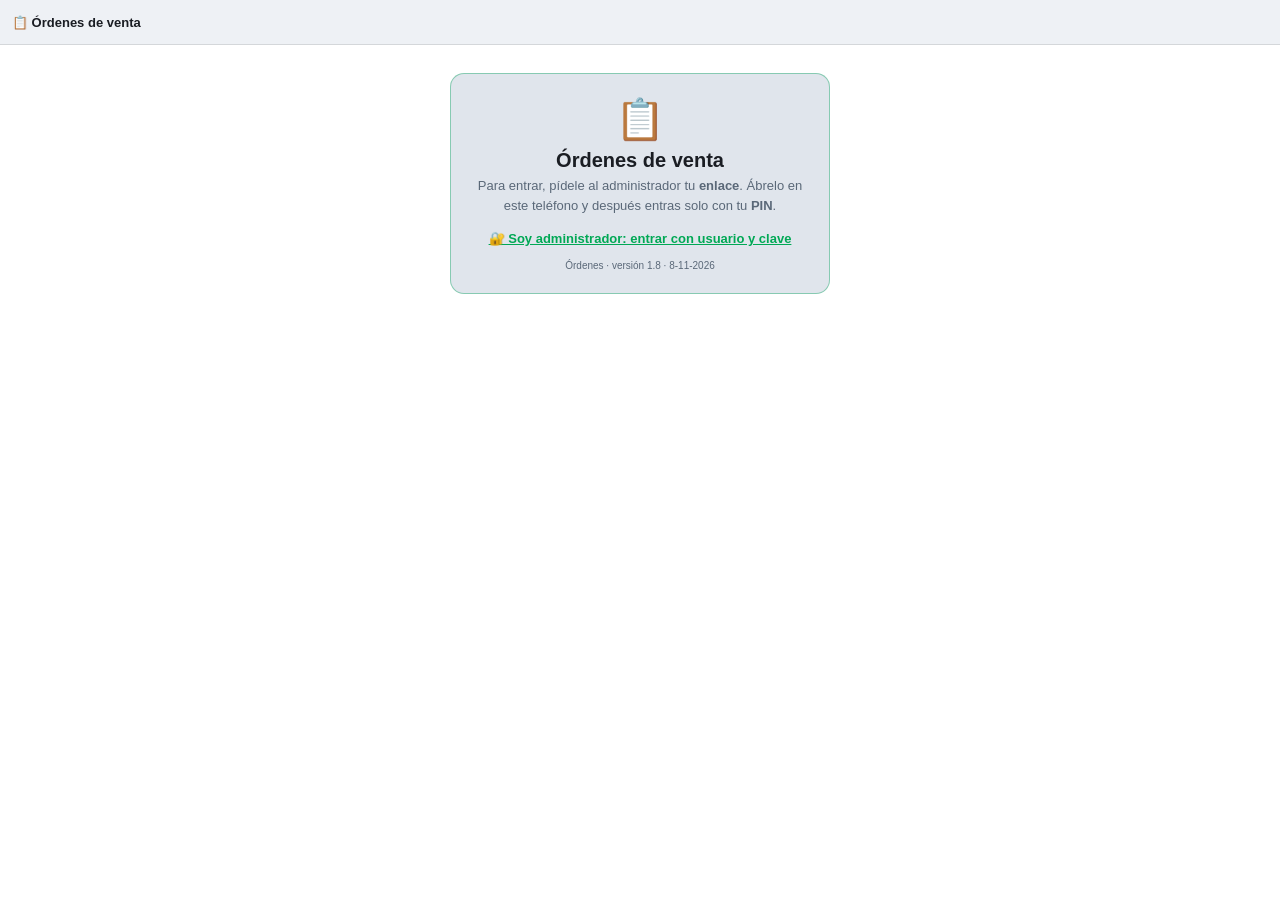
==== ordenes/index.html @ 89cdad57 "Add files via upload" ====
<!DOCTYPE html>
<html lang="es">
<head>
<meta charset="UTF-8">
<meta name="viewport" content="width=device-width, initial-scale=1, viewport-fit=cover">
<meta name="theme-color" content="#eef1f5">
<meta name="cm-ver" content="1.8">
<title>Órdenes · ControlMaster</title>
<link rel="icon" type="image/svg+xml" href="favicon.svg">
<link rel="icon" type="image/png" sizes="32x32" href="favicon-32.png">
<link rel="apple-touch-icon" href="icono-180.png">
<link rel="stylesheet" href="ordenes.css?v=1.8">
</head>
<body class="light">

<div class="topbar">
  <span class="topbar-title" id="tbTit">📋 Órdenes de venta</span>
  <div class="sep"></div>
  <button type="button" class="btn-tema btn-estado oculto" id="pill" onclick="irA('mis')" title="Estado"><span class="dot"></span><span id="pillTxt">…</span></button>
  <button type="button" class="btn-tema oculto" id="btnMenu" onclick="abrirMenu()" title="Menú">☰</button>
</div>
<div class="menu-vta-fondo" id="menuFondo" onclick="cerrarMenu()"></div>
<div class="menu-vta" id="menu">
  <div class="menu-vta-info" id="menuInfo"></div>
  <button type="button" class="menu-vta-item" onclick="cerrarMenu();actualizarDatos(true)"><span class="mv-ico">🔄</span><span><span class="mv-tit">Actualizar datos</span><span class="mv-sub">Productos, precios, existencias y clientes (con internet)</span></span></button>
  <button type="button" class="menu-vta-item" onclick="cerrarMenu();cambiarTema()"><span class="mv-ico">🌙</span><span><span class="mv-tit">Cambiar tema</span><span class="mv-sub">Claro u oscuro</span></span></button>
  <button type="button" class="menu-vta-item" onclick="cerrarMenu();salir()"><span class="mv-ico">🚪</span><span><span class="mv-tit">Salir</span><span class="mv-sub">La próxima vez entras con tu PIN</span></span></button>
</div>

<!-- ENTRAR -->
<div class="entrar oculto" id="vEntrar">
  <div class="entrar-box">
    <div style="font-size:40px;">📋</div>
    <h2>Órdenes de venta</h2>
    <div class="en-aviso oculto" id="enAviso"></div>
    <p id="enTxt">Para entrar, pídele al administrador tu <b>enlace</b>. Ábrelo en este teléfono y después entras solo con tu <b>PIN</b>.</p>
    <div class="oculto" id="enForm">
      <div class="fg"><label for="enUsu">Usuario</label><input class="inp" id="enUsu" autocomplete="username" autocapitalize="off" placeholder="Tu usuario"></div>
      <div class="fg"><label for="enCla">Clave</label><input class="inp" id="enCla" type="password" autocomplete="current-password" placeholder="Tu clave" onkeydown="if(event.key==='Enter')entrarUsuario()"></div>
      <button type="button" class="btn green block" id="btnEntrar" onclick="entrarUsuario()">Entrar</button>
    </div>
    <div class="entrar-links">
      <button type="button" class="lnk" id="enAdm" onclick="verFormAdmin()">🔐 Soy administrador: entrar con usuario y clave</button>
      <button type="button" class="lnk oculto" id="enOffline" onclick="seguirSinInternet()">📝 Seguir sin internet</button>
    </div>
    <div class="ver-txt" id="verTxt"></div>
  </div>
</div>
<div class="entrar oculto" id="vPin">
  <div class="entrar-box">
    <div style="font-size:40px;">👋</div>
    <h2 id="piHola">Hola</h2>
    <p>Escribe tu PIN para entrar.</p>
    <div class="pin-dots" id="piDots"><span></span><span></span><span></span><span></span></div>
    <div class="m-err" id="piErr"></div>
    <div class="teclado" id="piTec"></div>
    <div class="entrar-links">
      <button type="button" class="lnk oculto" id="piOffline" onclick="seguirSinInternet()">📝 Seguir sin internet (las órdenes se envían cuando vuelva)</button>
      <button type="button" class="lnk" onclick="olvidePin()">Olvidé mi PIN</button>
    </div>
  </div>
</div>

<!-- LA APP -->
<div class="ov-tabs oculto" id="tabs">
  <button type="button" class="ov-tab on" id="tabNueva" onclick="irA('nueva')">🧾 <span id="tabNuevaTxt">Nueva orden</span></button>
  <button type="button" class="ov-tab" id="tabMis" onclick="irA('mis')">📋 Mis órdenes<span class="ov-cnt" id="cntPend"></span></button>
</div>
<div id="bandas"></div>
<div class="ov-main oculto" id="main">
  <div class="ov-wrap">
    <div class="vista on" id="vNueva">
      <!-- En la computadora: productos a la izquierda y la orden a la derecha (como Ventas). En el teléfono, una sola columna. -->
      <div class="ov-col-izq">
        <div class="blq" id="blqProd">
          <div class="blq-tit">🛒 Productos</div>
          <div class="seg-ps oculto" id="segPS"><button type="button" data-v="productos" onclick="vistaPS('productos')">📦 Productos</button><button type="button" data-v="servicios" onclick="vistaPS('servicios')">🛠️ Servicios</button></div>
          <input class="inp" id="busca" type="search" placeholder="🔍 Buscar producto, marca o código" autocomplete="off" oninput="buscar()">
          <div class="cats" id="cats"></div>
          <div class="res-lista" id="res"></div>
        </div>
      </div>
      <div class="ov-col-der">
        <div class="edit-banda oculto" id="editBanda"><span class="flex1" id="editTxt"></span><button type="button" class="btn-m gray" onclick="cancelarEdicion()">Cancelar</button></div>
        <div class="blq" id="blqCli">
          <div class="blq-tit">👤 Cliente</div>
          <div id="cliBox"></div>
        </div>
        <div class="blq oculto" id="vendBlq">
          <div class="blq-tit">🧑‍💼 Vendedor</div>
          <select class="inp" id="selVend" onchange="O.vendedorId=Number(this.value)||0;guardarBorrador()"></select>
        </div>
        <div class="blq oculto" id="monBlq">
          <div class="blq-tit">💱 ¿Cómo va la orden?</div>
          <div class="mon-ops"><button type="button" class="mon-op" data-m="bcv" onclick="cambiarMoneda('bcv')">🧾 En Bs (BCV)</button><button type="button" class="mon-op" data-m="divisas" onclick="cambiarMoneda('divisas')">💵 En dólares</button></div>
        </div>
        <div class="blq" id="blqLin">
          <div class="blq-tit"><span class="flex1">🧾 En la orden</span><button type="button" class="btn-m gray oculto" id="btnVaciar" onclick="vaciarConfirmar()">🗑️ Vaciar</button></div>
          <div id="lineas"></div>
        </div>
        <div class="blq" id="blqDl">
          <div class="blq-tit">🛵 Delivery o envío</div>
          <div class="dl-fila">
            <select id="selDl" onchange="O.dlv.tipo=this.value;pintarTotal();guardarBorrador()"><option value="delivery">🛵 Delivery</option><option value="envio">📦 Envío</option></select>
            <input class="inp" id="valDl" type="number" inputmode="decimal" min="0" step="0.01" placeholder="$ BCV (si no lleva, déjalo vacío)" oninput="O.dlv.monto=Math.max(0,Number(this.value)||0);pintarTotal();guardarBorrador()">
          </div>
        </div>
        <div class="blq" id="blqNotas">
          <div class="blq-tit">📝 Notas para la caja</div>
          <textarea class="inp" id="notas" rows="2" maxlength="300" placeholder="Ej: lo busca a las 3, entregar en la tarde…" oninput="O.notas=this.value;guardarBorrador()"></textarea>
        </div>
        <div class="barra-total oculto" id="barra">
          <div class="bt-tot"><b id="btTot">$0,00</b><span id="btSub">Orden vacía</span></div>
          <button type="button" class="btn green" id="btnEnviar" onclick="enviarOrden()">✅ Enviar orden</button>
        </div>
      </div>
    </div>
    <div class="vista" id="vMis">
      <div style="display:flex;align-items:center;gap:8px;margin-bottom:10px;"><b style="flex:1;font-size:15px;">📋 Mis órdenes</b><button type="button" class="btn-m gray" id="btnRef" onclick="refrescarLista(this)">🔃 Actualizar</button></div>
      <div id="listaMis"></div>
    </div>
  </div>
</div>
<div class="cargando oculto" id="cargando"><div class="cg-box"><div class="cg-sp"></div><div class="cg-txt" id="cgTxt">Cargando…</div><div class="cg-sub" id="cgSub"></div></div></div>
<div id="toast"></div>

<script src="ov.js?v=1.8"></script>
</body>
</html>
---- ordenes/ordenes.css ----
/* ══════════════════════════════════════════════════════════════
   ÓRDENES · ControlMaster — la página de los vendedores (Etapa 3)
   Mismos colores y piezas que la caja; pensada primero para el teléfono.
   ══════════════════════════════════════════════════════════════ */
:root{
  --bg:#07090d;--bg2:#0d1117;--bg3:#131920;--bg4:#1a222c;
  --green:#00e87a;--green-dim:rgba(0,232,122,0.10);
  --border:rgba(255,255,255,0.07);--border-g:rgba(0,232,122,0.18);
  --text:#f0f4f8;--text-dim:#7a8a9a;
  --btn-txt:#07090d;
  --red:#ff6b6b;--red-dim:rgba(255,107,107,0.14);
  --amber:#e3b341;--amber-dim:rgba(227,179,65,0.14);
  --blue:#85c1e9;--blue-dim:rgba(52,152,219,0.14);
  --purple:#c39bd3;
  --sk-low:#ff6b6b;--sk-low-bg:rgba(255,107,107,0.18);
  --sk-mid:#e3b341;--sk-mid-bg:rgba(227,179,65,0.18);
}
body.light{
  --bg:#eef1f5;--bg2:#ffffff;--bg3:#e0e5ec;--bg4:#d5dce5;
  --green:#00a855;--green-dim:rgba(0,168,85,0.12);
  --border:rgba(0,0,0,0.11);--border-g:rgba(0,160,90,0.40);
  --text:#1a1d23;--text-dim:#5a6878;
  --btn-txt:#ffffff;
  --red:#b42323;--red-dim:rgba(200,50,50,0.12);
  --amber:#8a5d00;--amber-dim:rgba(180,120,0,0.14);
  --blue:#1a4a70;--blue-dim:rgba(26,82,118,0.12);
  --purple:#6a1a7a;
  --sk-low:#8b1a1a;--sk-low-bg:rgba(200,50,50,0.15);
  --sk-mid:#7a5500;--sk-mid-bg:rgba(180,120,0,0.15);
}
body.light .badge-vend{background:rgba(142,68,173,0.15);color:#6a1a7a;border-color:rgba(142,68,173,0.4);}
body.light .badge-tasa{background:rgba(26,82,118,0.12);color:#1a4a70;border-color:rgba(26,82,118,0.3);}
body.light .btn-m.green{background:#00a855;color:#fff;}
body.light .btn-m.naranja{background:#d35400;color:#fff;}
body.light .btn-m.gray{background:#ddd;color:#333;border-color:#bbb;}
*,*::before,*::after{box-sizing:border-box;margin:0;padding:0;}
html,body{height:100%;}
body{font-family:'Segoe UI',Arial,sans-serif;background:var(--bg2);color:var(--text);height:100vh;height:100dvh;display:flex;flex-direction:column;overflow:hidden;transition:background 0.2s,color 0.2s;-webkit-tap-highlight-color:transparent;}
input,select,button,textarea{font-family:inherit;color:var(--text);}
body.light .btn-m.green{background:#00a855;color:#fff;}
body.light .btn-m.naranja{background:#d35400;color:#fff;}
body.light .btn-m.gray{background:#ddd;color:#333;border-color:#bbb;}
.topbar{height:44px;background:var(--bg);border-bottom:1px solid var(--border);display:flex;align-items:center;gap:8px;padding:0 12px;flex-shrink:0;padding-top:env(safe-area-inset-top,0px);box-sizing:content-box;}
.topbar-title{font-size:13px;font-weight:800;color:var(--text);white-space:nowrap;overflow:hidden;text-overflow:ellipsis;min-width:0;}
.sep{flex:1;}
.btn-tema{height:32px;min-width:32px;border-radius:8px;border:1px solid var(--border);background:var(--bg3);cursor:pointer;font-size:16px;display:flex;align-items:center;justify-content:center;transition:all 0.2s;color:var(--text);flex-shrink:0;}
.btn-tema:hover{border-color:var(--border-g);}
.btn-estado{width:auto;padding:0 10px;gap:6px;font-size:12px;font-weight:700;white-space:nowrap;}
.btn-estado .dot{width:9px;height:9px;border-radius:50%;background:var(--text-dim);flex-shrink:0;}
.btn-estado.on .dot{background:var(--green);box-shadow:0 0 6px var(--green);}
.btn-estado.off .dot{background:var(--red);}
.btn-estado.pend{border-color:rgba(227,179,65,.55);color:var(--amber);}
.menu-vta,.menu-vta-fondo{display:none;}
.menu-vta-fondo.visible{display:block;position:fixed;inset:0;z-index:299;background:transparent;}
.menu-vta.visible{display:block;position:fixed;top:48px;right:8px;z-index:300;width:310px;max-width:calc(100vw - 12px);background:var(--bg2);border:1px solid var(--border-g);border-radius:10px;box-shadow:0 10px 28px rgba(0,0,0,0.35);padding:6px;}
.menu-vta-info{padding:8px 10px 10px;border-bottom:1px solid var(--border);margin-bottom:4px;font-size:12px;color:var(--text-dim);line-height:1.45;}
.menu-vta-info b{color:var(--text);font-size:13px;}
.menu-vta-item{display:flex;align-items:flex-start;gap:11px;width:100%;padding:9px 10px;background:none;border:none;border-radius:7px;color:var(--text);cursor:pointer;text-align:left;}
.menu-vta-item:hover,.menu-vta-item.on{background:var(--green-dim);}
.menu-vta-item .mv-ico{font-size:18px;line-height:1.25;flex-shrink:0;}
.menu-vta-item .mv-tit{display:block;font-size:13px;font-weight:800;}
.menu-vta-item .mv-sub{display:block;font-size:11px;font-weight:500;color:var(--text-dim);margin-top:2px;line-height:1.35;}
.btn-cli-x{padding:3px 8px;background:#e74c3c;border:none;color:white;border-radius:5px;cursor:pointer;font-size:11px;font-weight:700;}
.mfondo{position:fixed;inset:0;background:rgba(0,0,0,0.72);z-index:9999;display:flex;align-items:center;justify-content:center;padding:12px;}
.modal{background:var(--bg2);border:1px solid var(--border-g);border-radius:12px;display:flex;flex-direction:column;width:460px;max-width:96vw;max-height:88vh;box-shadow:0 10px 40px rgba(0,0,0,.35);}
.mh{display:flex;align-items:center;gap:10px;padding:13px 16px;border-bottom:1px solid var(--border);}
.mh h3{flex:1;font-size:15px;font-weight:800;color:var(--text);}
.mb{flex:1;overflow-y:auto;padding:14px 16px;}
.mf{padding:10px 16px;border-top:1px solid var(--border);display:flex;gap:8px;justify-content:flex-end;align-items:center;flex-wrap:wrap;}
.mf .mf-nota{flex:1;font-size:11px;color:var(--text-dim);}
.m-ico{font-size:40px;text-align:center;margin:2px 0 10px;}
.m-txt{font-size:14px;line-height:1.55;color:var(--text);}
.m-err{color:#e74c3c;font-size:12px;margin-top:6px;min-height:16px;}
.btn-m{padding:7px 15px;font-size:13px;font-weight:700;border:none;border-radius:6px;cursor:pointer;transition:filter 0.15s;}
.btn-m.green{background:var(--green);color:#07090d;}.btn-m.green:hover{filter:brightness(1.08);}
.btn-m.gray{background:var(--bg3);border:1px solid var(--border);color:var(--text);}.btn-m.gray:hover{border-color:var(--border-g);}
.btn-m.naranja{background:#e67e22;color:white;}.btn-m.naranja:hover{filter:brightness(1.1);}
.btn-m.rojo{background:#e74c3c;color:white;}.btn-m.rojo:hover{filter:brightness(1.1);}
.btn-m:disabled{opacity:0.5;cursor:not-allowed;filter:none!important;}
.fg{display:flex;flex-direction:column;gap:3px;}
.fg label{font-size:11px;font-weight:700;color:var(--text-dim);text-transform:uppercase;letter-spacing:0.5px;}
.fg input,.fg select,.fg textarea{padding:8px 10px;background:var(--bg3);border:1px solid var(--border);border-radius:6px;color:var(--text);font-size:13px;width:100%;}
.fg input:focus,.fg select:focus,.fg textarea:focus{outline:none;border-color:var(--border-g);}
#toast{position:fixed;bottom:20px;left:50%;transform:translateX(-50%) translateY(14px);background:var(--green);color:#07090d;padding:10px 22px;border-radius:8px;font-size:13px;font-weight:800;opacity:0;pointer-events:none;z-index:99999;transition:opacity 0.3s,transform 0.3s;max-width:92vw;text-align:center;}
body.light #toast{color:#fff;}
#toast.on{opacity:1;transform:translateX(-50%) translateY(0);}
.sp{display:inline-block;width:12px;height:12px;border:2px solid currentColor;border-top-color:transparent;border-radius:50%;animation:spin 0.7s linear infinite;vertical-align:middle;margin-right:6px;opacity:0.85;}
button::after{content:"";position:absolute;inset:0;border-radius:inherit;background:currentColor;opacity:0;pointer-events:none;transition:opacity .12s ease;}
button{position:relative;}
button:active::after{opacity:0.12;}
input[type=number]::-webkit-inner-spin-button,input[type=number]::-webkit-outer-spin-button{-webkit-appearance:none;margin:0;}
input[type=number]{-moz-appearance:textfield;}
.inp{width:100%;background:var(--bg2);border:1px solid var(--border);border-radius:8px;padding:10px 12px;outline:none;font-size:15px;}
.inp:focus{border-color:var(--border-g);}
select.inp{padding:8px 10px;}
.btn{border:1px solid var(--border);background:var(--bg2);border-radius:8px;padding:10px 14px;font-weight:700;font-size:14px;display:inline-flex;align-items:center;justify-content:center;gap:6px;}
.btn:disabled{opacity:.55;cursor:default;}
.btn.green{background:var(--green);color:var(--btn-txt);border-color:var(--green);}
.btn.naranja{background:#d35400;color:#fff;border-color:#d35400;}
.btn.red{background:#c0392b;color:#fff;border-color:#c0392b;}
.btn.sm{padding:6px 10px;font-size:12px;}
.btn.block{width:100%;}
.btn.on{border-color:var(--border-g);color:var(--green);background:var(--green-dim);}
@keyframes spin{to{transform:rotate(360deg);}}
.oculto{display:none!important;}
.cargando{position:fixed;inset:0;z-index:9000;background:rgba(0,0,0,0.55);display:flex;align-items:center;justify-content:center;padding:16px;}
.cg-box{background:var(--bg2);border:1px solid var(--border-g);border-radius:14px;padding:24px 22px;max-width:320px;width:100%;text-align:center;box-shadow:0 10px 28px rgba(0,0,0,0.35);}
.cg-sp{width:44px;height:44px;margin:0 auto 14px;border:4px solid var(--border-g);border-top-color:var(--green);border-radius:50%;animation:spin 0.8s linear infinite;}
.cg-txt{font-size:16px;font-weight:800;}
.cg-sub{font-size:12px;color:var(--text-dim);margin-top:6px;line-height:1.4;}
.cg-sub:empty{display:none;}
/* ── Lo propio de la página de órdenes ── */
.ov-main{flex:1;min-height:0;overflow-y:auto;-webkit-overflow-scrolling:touch;}
.ov-wrap{max-width:720px;margin:0 auto;padding:12px 12px 110px;}
.vista{display:none;} .vista.on{display:block;}
.ov-tabs{display:flex;background:var(--bg);border-bottom:1px solid var(--border);flex-shrink:0;}
.ov-tab{flex:1;padding:12px 0;background:none;border:none;border-bottom:3px solid transparent;font-size:14px;font-weight:800;color:var(--text-dim);}
.ov-tab.on{color:var(--green);border-bottom-color:var(--green);}
.ov-cnt{display:inline-block;min-width:20px;padding:1px 6px;margin-left:4px;border-radius:10px;background:var(--amber);color:#07090d;font-size:11px;font-weight:900;}
.ov-cnt:empty{display:none;}
.blq{background:var(--bg3);border:1px solid var(--border);border-radius:10px;padding:12px;margin-bottom:10px;}
.blq-tit{font-size:11px;font-weight:800;color:var(--text-dim);text-transform:uppercase;letter-spacing:.5px;margin-bottom:8px;display:flex;align-items:center;gap:8px;}
.blq-tit .flex1{flex:1;}
.cli-card{display:flex;align-items:center;gap:10px;}
.cli-card .c-nom{font-size:15px;font-weight:800;}
.cli-card .c-sub{font-size:12px;color:var(--text-dim);}
.btn-grande{width:100%;padding:14px;border-radius:10px;border:2px dashed var(--border-g);background:var(--green-dim);color:var(--green);font-size:15px;font-weight:800;}
.mon-ops{display:flex;gap:8px;}
.mon-op{flex:1;padding:11px 6px;border-radius:9px;border:2px solid var(--border);background:var(--bg2);font-size:14px;font-weight:800;}
.mon-op.on{border-color:var(--green);background:var(--green-dim);color:var(--green);}
.cats{display:flex;gap:6px;overflow-x:auto;padding:8px 0 2px;scrollbar-width:none;}
.cats::-webkit-scrollbar{display:none;}
.cat{flex-shrink:0;padding:7px 13px;border-radius:16px;border:1px solid var(--border);background:var(--bg2);font-size:12px;font-weight:700;white-space:nowrap;}
.cat.on{background:var(--green);border-color:var(--green);color:var(--btn-txt);}
.res-lista{margin-top:8px;}
.res-item{display:flex;align-items:center;gap:10px;padding:10px;border-radius:9px;background:var(--bg2);border:1px solid var(--border);margin-bottom:6px;}
.res-item .r-info{flex:1;min-width:0;}
.res-item .r-nom{font-size:14px;font-weight:800;}
.res-item .r-sub{font-size:11px;color:var(--text-dim);margin-top:1px;}
.res-item .r-pre{font-size:15px;font-weight:900;color:var(--green);white-space:nowrap;text-align:right;}
.res-item .r-pre small{display:block;font-size:11px;font-weight:700;color:var(--text-dim);}
.btn-mas{width:44px;height:44px;border-radius:50%;border:none;background:var(--green);color:var(--btn-txt);font-size:24px;font-weight:900;flex-shrink:0;position:relative;}
.btn-mas .q{position:absolute;top:-5px;right:-5px;min-width:20px;height:20px;padding:0 5px;border-radius:10px;background:#2980b9;color:#fff;font-size:11px;line-height:20px;}
.quedan{display:inline-block;font-size:10px;font-weight:800;padding:1px 7px;border-radius:9px;background:var(--green-dim);color:var(--green);margin-top:3px;}
.quedan.poco{background:var(--sk-mid-bg);color:var(--sk-mid);} .quedan.no{background:var(--sk-low-bg);color:var(--sk-low);}
.lin{background:var(--bg2);border:1px solid var(--border);border-radius:10px;padding:10px 12px;margin-bottom:8px;}
.lin.falta{border-color:rgba(231,76,60,.55);background:var(--red-dim);}
.lin-cab{display:flex;align-items:flex-start;gap:8px;}
.lin-cab .l-nom{flex:1;font-size:14px;font-weight:800;}
.lin-fila{display:flex;align-items:center;gap:10px;margin-top:8px;flex-wrap:wrap;}
.paso{display:flex;align-items:center;}
.paso button{width:40px;height:38px;border:1px solid var(--border);background:var(--bg3);font-size:20px;font-weight:900;}
.paso button:first-child{border-radius:9px 0 0 9px;border-right:none;} .paso button:last-child{border-radius:0 9px 9px 0;border-left:none;}
.paso input{width:58px;height:38px;border:1px solid var(--border);background:var(--bg2);text-align:center;font-size:16px;font-weight:800;border-radius:0;}
.lin select{padding:7px 6px;border-radius:7px;border:1px solid var(--border);background:var(--bg3);font-size:13px;}
.lin .l-tot{margin-left:auto;font-size:17px;font-weight:900;color:var(--green);white-space:nowrap;}
.lin .l-pu{font-size:12px;color:var(--text-dim);}
.lin input.man{width:110px;padding:7px 8px;border-radius:7px;border:1px solid var(--border-g);background:var(--bg2);font-size:15px;font-weight:800;}
.lin .l-aviso{font-size:11px;font-weight:800;color:#e74c3c;margin-top:6px;}
.vacio{text-align:center;padding:22px 10px;color:var(--text-dim);font-size:13px;line-height:1.6;}
.dl-fila{display:flex;gap:8px;}
.dl-fila select{flex:0 0 auto;padding:9px 8px;border-radius:8px;border:1px solid var(--border);background:var(--bg2);font-size:14px;}
.barra-total{position:fixed;left:0;right:0;bottom:0;z-index:60;background:var(--bg);border-top:1px solid var(--border);padding:10px 12px calc(10px + env(safe-area-inset-bottom,0px));display:flex;align-items:center;gap:10px;}
.barra-total .bt-tot{flex:1;min-width:0;}
.barra-total .bt-tot b{display:block;font-size:22px;font-weight:900;color:var(--green);line-height:1.1;white-space:nowrap;}
.barra-total .bt-tot span{font-size:12px;font-weight:700;color:var(--text-dim);}
.barra-total .btn{padding:14px 18px;font-size:15px;border-radius:11px;}
.ord-card{border:1px solid var(--border);border-radius:10px;padding:10px 12px;margin-bottom:8px;background:var(--bg3);}
.ord-fila{display:flex;justify-content:space-between;align-items:center;gap:8px;}
.ord-est{font-size:11px;font-weight:800;color:#fff;padding:2px 9px;border-radius:20px;white-space:nowrap;}
.est-ABIERTA{background:#2f6fe4;} .est-TOMADA{background:#e07a12;} .est-FACTURADA{background:#0f9d58;} .est-ANULADA{background:#e04848;} .est-PEND{background:#8e44ad;} .est-ERROR{background:#c0392b;}
.ord-quien{margin-top:3px;font-weight:700;}
.ord-info{font-size:12px;color:var(--text-dim);}
.ord-msg{font-size:12px;margin-top:6px;padding:7px 9px;border-radius:7px;background:var(--red-dim);color:var(--red);font-weight:700;line-height:1.45;}
.ord-acc{display:flex;gap:6px;justify-content:flex-end;margin-top:8px;flex-wrap:wrap;}
.ord-acc .btn-m{padding:8px 12px;}
.edit-banda{display:flex;align-items:center;gap:8px;background:var(--amber-dim);border:1px solid rgba(227,179,65,.5);color:var(--amber);border-radius:9px;padding:9px 12px;margin-bottom:10px;font-size:13px;font-weight:800;}
.edit-banda .flex1{flex:1;}
.banda{margin:8px 12px 0;padding:9px 12px;border-radius:9px;font-size:13px;font-weight:700;line-height:1.45;}
.banda.amb{background:var(--amber-dim);color:var(--amber);border:1px solid rgba(227,179,65,.45);}
.banda button{margin-left:6px;}
/* Entrar */
.entrar{flex:1;overflow-y:auto;display:flex;align-items:flex-start;justify-content:center;padding:28px 16px;}
.entrar-box{width:100%;max-width:380px;background:var(--bg3);border:1px solid var(--border-g);border-radius:14px;padding:22px 18px;text-align:center;}
.entrar-box h2{font-size:20px;font-weight:900;margin:6px 0 4px;}
.entrar-box p{font-size:13px;color:var(--text-dim);line-height:1.5;margin-bottom:14px;}
.entrar-box .fg{text-align:left;margin-bottom:10px;}
.pin-dots{display:flex;justify-content:center;gap:14px;margin:12px 0 6px;}
.pin-dots span{width:16px;height:16px;border-radius:50%;border:2px solid var(--green);}
.pin-dots span.on{background:var(--green);}
.teclado{display:grid;grid-template-columns:repeat(3,1fr);gap:10px;margin-top:14px;}
.teclado button{height:58px;border-radius:12px;border:1px solid var(--border);background:var(--bg2);font-size:24px;font-weight:800;}
.teclado button.t-x{font-size:18px;}
.entrar-links{display:flex;flex-direction:column;gap:8px;margin-top:16px;}
.en-aviso{background:rgba(227,179,65,0.14);border:1px solid rgba(227,179,65,0.45);color:var(--text);border-radius:10px;padding:10px 12px;font-size:13px;line-height:1.45;text-align:left;margin:8px 0 12px;}
.lnk{background:none;border:none;color:var(--green);font-size:13px;font-weight:800;text-decoration:underline;}
.ver-txt{font-size:10px;color:var(--text-dim);margin-top:14px;}
.cli-lista .cl{display:flex;justify-content:space-between;gap:10px;padding:11px 8px;border-bottom:1px solid var(--border);cursor:pointer;}
.cli-lista .cl:hover{background:var(--green-dim);}
.cli-lista .cl b{font-size:14px;} .cli-lista .cl span{font-size:12px;color:var(--text-dim);}
@media (max-width:520px){ .barra-total .btn{padding:14px 14px;} .topbar-title{font-size:12px;} }
input,select,textarea,.inp{font-size:16px;}
#toast{bottom:96px;}
.r-img,.l-img{width:52px;height:52px;border-radius:9px;background:var(--bg3);border:1px solid var(--border);display:flex;align-items:center;justify-content:center;font-size:22px;flex-shrink:0;overflow:hidden;}
.r-img img,.l-img img{width:100%;height:100%;object-fit:cover;display:block;}
.l-img{width:38px;height:38px;font-size:17px;border-radius:7px;}
.lin-cab{align-items:center;}

/* ── 1.5 · Teléfono: una columna, en este orden ── */
#vNueva.on{display:flex;flex-direction:column;}
#vNueva .ov-col-izq,#vNueva .ov-col-der{display:contents;}
#editBanda{order:0;} #blqCli{order:1;} #vendBlq{order:2;} #monBlq{order:3;} #blqProd{order:4;} #blqLin{order:5;} #blqDl{order:6;} #blqNotas{order:7;} #barra{order:8;}
/* ── 1.5 · Computadora (como Ventas): productos a la izquierda, la orden a la derecha con su total abajo · 1.7: desde 821 px, igual que la caja (antes 1000: una laptop con la pantalla al 125 % o 150 % veía la de teléfono) ── */
@media (min-width:821px){
  .ov-main{overflow:hidden;display:flex;}
  .ov-wrap{flex:1;max-width:1440px;width:100%;height:100%;padding:12px 16px 12px;display:flex;flex-direction:column;min-height:0;}
  .vista.on{flex:1;min-height:0;overflow-y:auto;}
  #vNueva.on{display:grid;grid-template-columns:minmax(340px,42%) minmax(0,1fr);gap:14px;overflow:hidden;}
  #vNueva .ov-col-izq,#vNueva .ov-col-der{display:flex;flex-direction:column;min-height:0;}
  #vNueva .ov-col-der{overflow-y:auto;padding-right:2px;}
  #blqProd{flex:1;display:flex;flex-direction:column;min-height:0;margin-bottom:0;}
  #blqProd .res-lista{flex:1;min-height:0;overflow-y:auto;padding-right:4px;}
  #blqLin{flex:1 0 auto;}
  #barra{position:sticky;bottom:0;left:auto;right:auto;margin-top:auto;border:1px solid var(--border-g);border-radius:12px;padding:12px 14px;box-shadow:0 -6px 16px rgba(0,0,0,0.06);}
  #vMis.on #listaMis{display:grid;grid-template-columns:repeat(auto-fill,minmax(340px,1fr));gap:10px;align-items:start;}
  #vMis.on #listaMis > *{margin-bottom:0;}
}

/* Recuadro «Sin foto» y foto como en Ventas (.vta-thumb / .vta-mini) */
.r-img.con-img,.l-img.con-img{background:#fff;}
.r-img img,.l-img img{object-fit:contain!important;}
.sin-foto{display:flex;flex-direction:column;align-items:center;justify-content:center;gap:3px;width:100%;height:100%;color:var(--text-dim);}
.sin-foto svg{width:42%;height:42%;opacity:.55;}
.sin-foto small{font-size:9px;font-weight:700;opacity:.6;line-height:1;white-space:nowrap;}
.l-img .sin-foto small{display:none;}
.l-img .sin-foto svg{width:62%;height:62%;}
/* ── 1.5 · Teléfono: una columna, en este orden ── */
#vNueva.on{display:flex;flex-direction:column;}
#vNueva .ov-col-izq,#vNueva .ov-col-der{display:contents;}
#editBanda{order:0;} #blqCli{order:1;} #vendBlq{order:2;} #monBlq{order:3;} #blqProd{order:4;} #blqLin{order:5;} #blqDl{order:6;} #blqNotas{order:7;} #barra{order:8;}
/* ── 1.5 · Computadora (como Ventas): productos a la izquierda, la orden a la derecha con su total abajo · 1.7: desde 821 px, igual que la caja (antes 1000: una laptop con la pantalla al 125 % o 150 % veía la de teléfono) ── */
@media (min-width:821px){
  .ov-main{overflow:hidden;display:flex;}
  .ov-wrap{flex:1;max-width:1440px;width:100%;height:100%;padding:12px 16px 12px;display:flex;flex-direction:column;min-height:0;}
  .vista.on{flex:1;min-height:0;overflow-y:auto;}
  #vNueva.on{display:grid;grid-template-columns:minmax(340px,42%) minmax(0,1fr);gap:14px;overflow:hidden;}
  #vNueva .ov-col-izq,#vNueva .ov-col-der{display:flex;flex-direction:column;min-height:0;}
  #vNueva .ov-col-der{overflow-y:auto;padding-right:2px;}
  #blqProd{flex:1;display:flex;flex-direction:column;min-height:0;margin-bottom:0;}
  #blqProd .res-lista{flex:1;min-height:0;overflow-y:auto;padding-right:4px;}
  #blqLin{flex:1 0 auto;}
  #barra{position:sticky;bottom:0;left:auto;right:auto;margin-top:auto;border:1px solid var(--border-g);border-radius:12px;padding:12px 14px;box-shadow:0 -6px 16px rgba(0,0,0,0.06);}
  #vMis.on #listaMis{display:grid;grid-template-columns:repeat(auto-fill,minmax(340px,1fr));gap:10px;align-items:start;}
  #vMis.on #listaMis > *{margin-bottom:0;}
}

/* Recuadro «Sin foto» (como Ventas) */
.sin-foto{display:flex;flex-direction:column;align-items:center;justify-content:center;gap:1px;width:100%;height:100%;color:var(--text-dim);opacity:.75;}
.sin-foto svg{width:46%;height:46%;max-width:26px;max-height:26px;}
.sin-foto small{font-size:8.5px;font-weight:700;line-height:1;white-space:nowrap;}
.fac-img .sin-foto small,.l-img .sin-foto small{display:none;}
.fac-img .sin-foto svg,.l-img .sin-foto svg{width:72%;height:72%;}

/* ── 1.8 · Servicios (como en Ventas y la caja) ── */
.seg-ps{display:grid;grid-template-columns:1fr 1fr;gap:4px;padding:3px;margin:0 0 8px;border-radius:10px;background:var(--bg2);border:1px solid var(--border);}
.seg-ps button{padding:9px 6px;border:none;border-radius:8px;background:transparent;color:var(--text-dim);font-weight:800;font-size:14px;cursor:pointer;}
.seg-ps button.on{background:var(--green-dim);color:var(--green);box-shadow:inset 0 0 0 1px var(--border-g);}
.serv-ico{display:flex;align-items:center;justify-content:center;font-size:22px;background:rgba(142,68,173,0.12);}
.l-img.serv-ico{font-size:18px;}
.serv-tag{display:inline-block;font-size:10px;font-weight:800;padding:1px 7px;border-radius:10px;background:rgba(142,68,173,0.16);color:#8e44ad;margin-top:3px;}
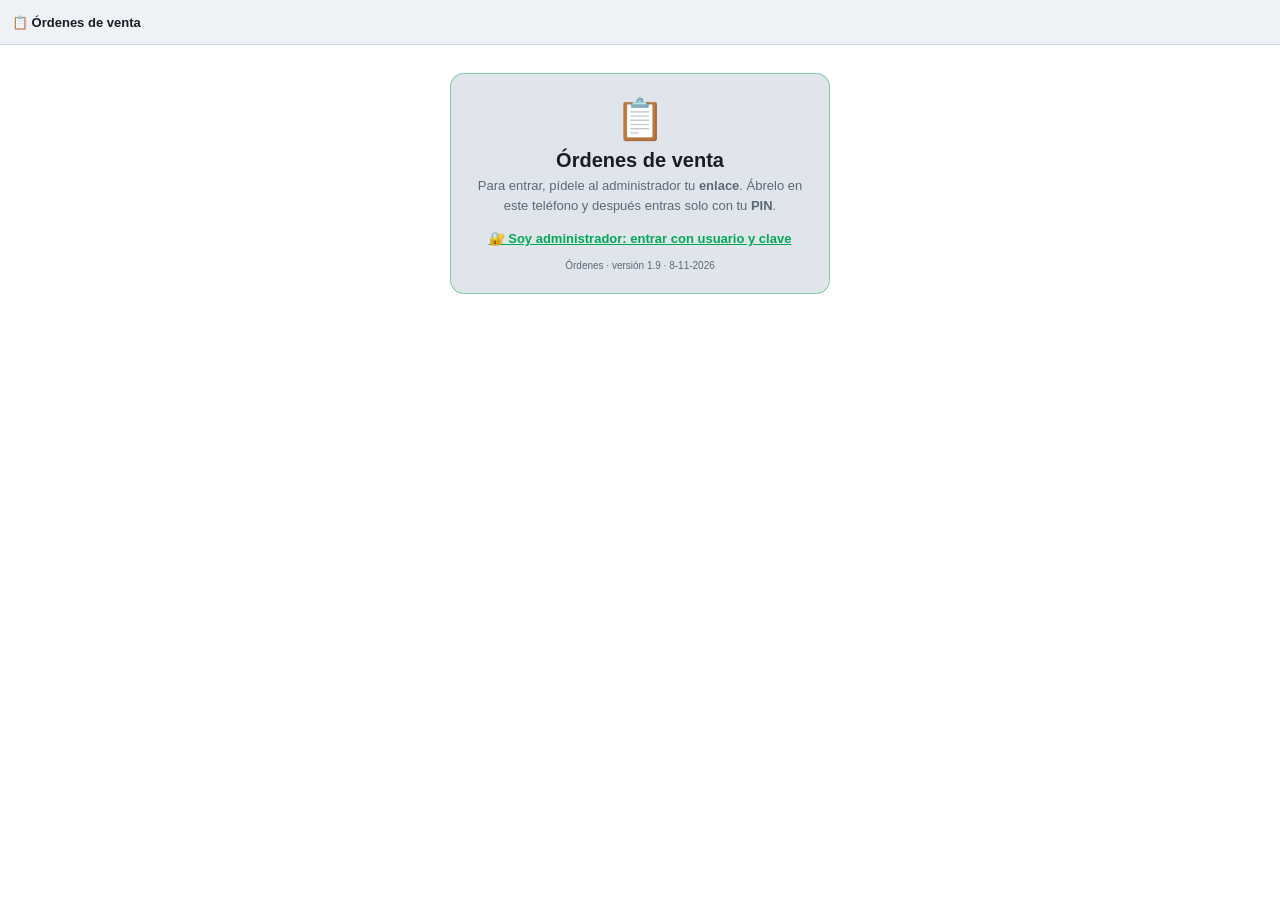
==== commit 9cea5ee1: "Add files via upload" ====
--- a/ordenes/index.html
+++ b/ordenes/index.html
@@ -4,12 +4,12 @@
 <meta charset="UTF-8">
 <meta name="viewport" content="width=device-width, initial-scale=1, viewport-fit=cover">
 <meta name="theme-color" content="#eef1f5">
-<meta name="cm-ver" content="1.8">
+<meta name="cm-ver" content="1.9">
 <title>Órdenes · ControlMaster</title>
 <link rel="icon" type="image/svg+xml" href="favicon.svg">
 <link rel="icon" type="image/png" sizes="32x32" href="favicon-32.png">
 <link rel="apple-touch-icon" href="icono-180.png">
-<link rel="stylesheet" href="ordenes.css?v=1.8">
+<link rel="stylesheet" href="ordenes.css?v=1.9">
 </head>
 <body class="light">
 
@@ -75,7 +75,7 @@
         <div class="blq" id="blqProd">
           <div class="blq-tit">🛒 Productos</div>
           <div class="seg-ps oculto" id="segPS"><button type="button" data-v="productos" onclick="vistaPS('productos')">📦 Productos</button><button type="button" data-v="servicios" onclick="vistaPS('servicios')">🛠️ Servicios</button></div>
-          <input class="inp" id="busca" type="search" placeholder="🔍 Buscar producto, marca o código" autocomplete="off" oninput="buscar()">
+          <div class="busca-fila"><input class="inp" id="busca" type="search" placeholder="🔍 Buscar producto, marca o código" autocomplete="off" oninput="buscar()"><button type="button" class="btn-esc" id="btnEsc" onclick="abrirEscaner()" title="Escanear con la cámara">📷</button></div>
           <div class="cats" id="cats"></div>
           <div class="res-lista" id="res"></div>
         </div>
@@ -124,6 +124,7 @@
 <div class="cargando oculto" id="cargando"><div class="cg-box"><div class="cg-sp"></div><div class="cg-txt" id="cgTxt">Cargando…</div><div class="cg-sub" id="cgSub"></div></div></div>
 <div id="toast"></div>
 
-<script src="ov.js?v=1.8"></script>
+<script src="ov.js?v=1.9"></script>
+<script src="escaner.js?v=1.9"></script>
 </body>
 </html>
--- a/ordenes/ordenes.css
+++ b/ordenes/ordenes.css
@@ -268,3 +268,39 @@
 .serv-ico{display:flex;align-items:center;justify-content:center;font-size:22px;background:rgba(142,68,173,0.12);}
 .l-img.serv-ico{font-size:18px;}
 .serv-tag{display:inline-block;font-size:10px;font-weight:800;padding:1px 7px;border-radius:10px;background:rgba(142,68,173,0.16);color:#8e44ad;margin-top:3px;}
+
+/* ── 1.9 · 📷 Escáner con la cámara (el mismo de la caja) ── */
+.busca-fila{display:flex;gap:6px;align-items:center;}
+.busca-fila .inp{flex:1;min-width:0;}
+.btn-esc{display:none;flex-shrink:0;width:46px;height:42px;border-radius:9px;border:1px solid var(--border-g);background:var(--green-dim);font-size:20px;cursor:pointer;align-items:center;justify-content:center;padding:0;}
+@media (hover:none) and (pointer:coarse){ .btn-esc{display:flex;} }
+.esc-fondo{position:fixed;inset:0;width:100%;height:100%;height:100dvh;z-index:9000;background:#07090d;color:#f0f4f8;display:none;flex-direction:column;overflow:hidden;}
+.esc-fondo.on{display:flex;}
+.esc-top{height:52px;display:flex;align-items:center;gap:10px;padding:0 14px;border-bottom:1px solid rgba(255,255,255,.08);flex-shrink:0;font-size:15px;}
+.esc-top .sep{flex:1;}
+.esc-x{width:38px;height:38px;border-radius:9px;border:1px solid rgba(255,255,255,.15);background:#131920;color:#f0f4f8;font-size:16px;cursor:pointer;}
+.esc-stage{flex:1 1 auto;min-height:0;min-width:0;position:relative;background:#000;overflow:hidden;}
+#escVideo{position:absolute;inset:0;width:100%;height:100%;object-fit:cover;display:block;}
+.esc-frame{position:absolute;inset:0;display:flex;align-items:center;justify-content:center;pointer-events:none;}
+.esc-box{width:82%;max-width:360px;aspect-ratio:1.7/1;position:relative;box-shadow:0 0 0 3000px rgba(0,0,0,.42);border-radius:14px;}
+.esc-box::before,.esc-box::after,.esc-box i::before,.esc-box i::after{content:"";position:absolute;width:28px;height:28px;border:3px solid #00e87a;}
+.esc-box::before{top:-2px;left:-2px;border-right:0;border-bottom:0;border-radius:14px 0 0 0;}
+.esc-box::after{top:-2px;right:-2px;border-left:0;border-bottom:0;border-radius:0 14px 0 0;}
+.esc-box i::before{bottom:-2px;left:-2px;border-right:0;border-top:0;border-radius:0 0 0 14px;}
+.esc-box i::after{bottom:-2px;right:-2px;border-left:0;border-top:0;border-radius:0 0 14px 0;}
+.esc-laser{position:absolute;top:50%;left:14%;right:14%;height:2px;background:#00e87a;box-shadow:0 0 8px #00e87a;animation:escLaser 2s ease-in-out infinite;}
+@keyframes escLaser{0%,100%{transform:translateY(-46px);}50%{transform:translateY(46px);}}
+.esc-hint{position:absolute;bottom:14px;left:0;right:0;text-align:center;font-size:13px;color:#cfeede;text-shadow:0 1px 4px #000;padding:0 16px;}
+.esc-torch{position:absolute;top:12px;right:12px;width:46px;height:46px;border-radius:50%;border:1px solid rgba(255,255,255,.18);background:rgba(0,0,0,.5);color:#fff;font-size:20px;cursor:pointer;display:none;align-items:center;justify-content:center;}
+.esc-torch.on{background:#00e87a;color:#07090d;}
+.esc-ov{position:absolute;inset:0;z-index:2;background:#07090d;display:none;flex-direction:column;align-items:center;justify-content:center;text-align:center;padding:26px;gap:12px;}
+.esc-ov h3{font-size:17px;}
+.esc-ov p{font-size:14px;color:#9aa8b6;line-height:1.5;max-width:320px;}
+.esc-fb{flex-shrink:0;min-height:58px;display:flex;align-items:center;justify-content:center;padding:10px 16px;font-size:15px;font-weight:800;text-align:center;background:#0d1117;border-top:1px solid rgba(255,255,255,.07);word-break:break-word;}
+.esc-fb.ok{background:rgba(0,232,122,.16);color:#00e87a;}
+.esc-fb.err{background:rgba(255,107,107,.16);color:#ff8a8a;}
+.esc-bot{flex-shrink:0;padding:10px 14px calc(10px + env(safe-area-inset-bottom));background:#0d1117;}
+.esc-bot .btn{padding:14px;font-size:16px;}
+.esc-fb.warn{background:rgba(227,179,65,.18);color:#f0c75e;}
+.esc-fondo .btn{border:none;border-radius:10px;padding:12px 22px;font-weight:800;font-size:15px;cursor:pointer;background:#00e87a;color:#07090d;}
+.esc-fondo .btn.block{width:100%;display:block;}
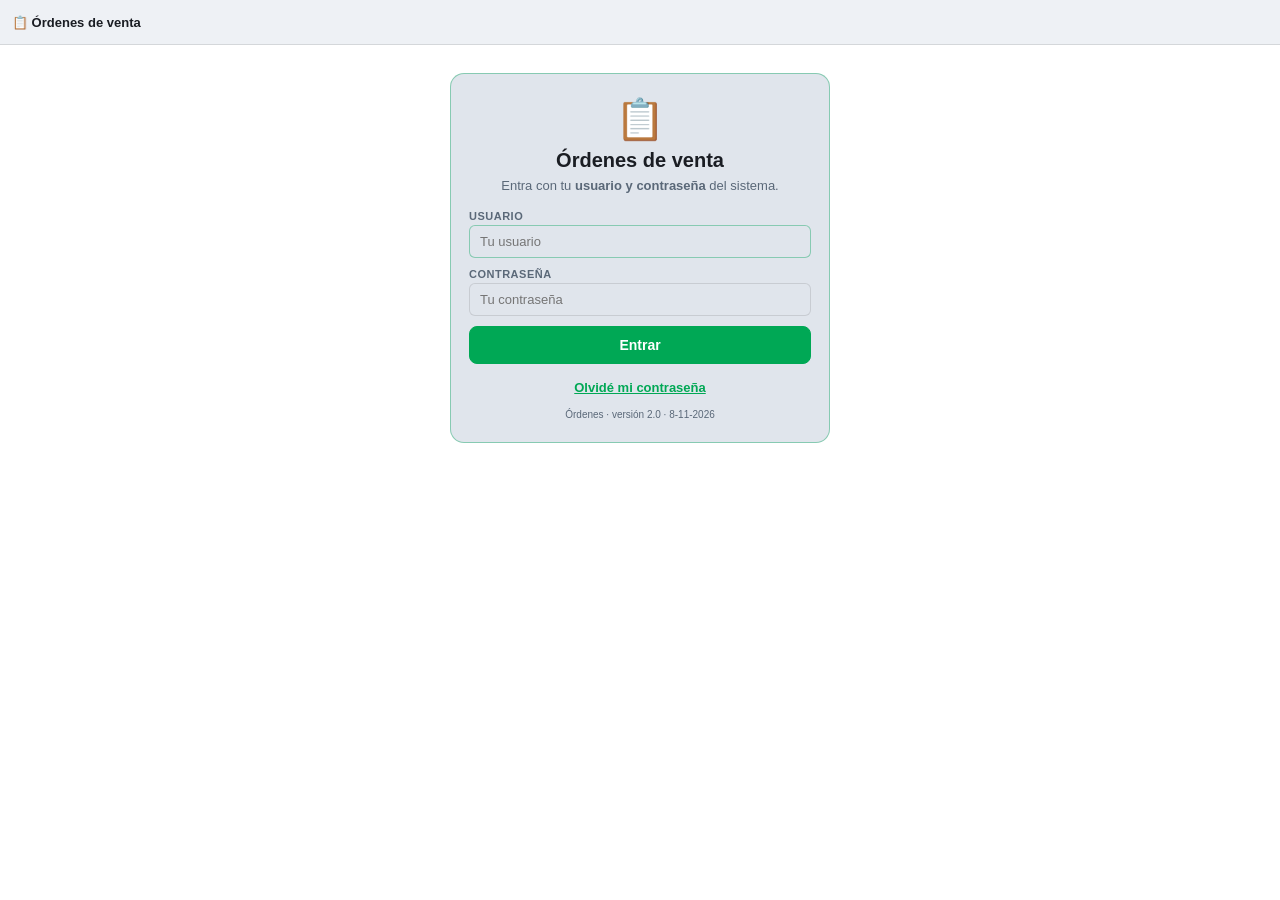
==== commit 95b0fb0e: "Add files via upload" ====
--- a/ordenes/index.html
+++ b/ordenes/index.html
@@ -4,12 +4,12 @@
 <meta charset="UTF-8">
 <meta name="viewport" content="width=device-width, initial-scale=1, viewport-fit=cover">
 <meta name="theme-color" content="#eef1f5">
-<meta name="cm-ver" content="1.9">
+<meta name="cm-ver" content="2.0">
 <title>Órdenes · ControlMaster</title>
 <link rel="icon" type="image/svg+xml" href="favicon.svg">
 <link rel="icon" type="image/png" sizes="32x32" href="favicon-32.png">
 <link rel="apple-touch-icon" href="icono-180.png">
-<link rel="stylesheet" href="ordenes.css?v=1.9">
+<link rel="stylesheet" href="ordenes.css?v=2.0">
 </head>
 <body class="light">
 
@@ -24,40 +24,27 @@
   <div class="menu-vta-info" id="menuInfo"></div>
   <button type="button" class="menu-vta-item" onclick="cerrarMenu();actualizarDatos(true)"><span class="mv-ico">🔄</span><span><span class="mv-tit">Actualizar datos</span><span class="mv-sub">Productos, precios, existencias y clientes (con internet)</span></span></button>
   <button type="button" class="menu-vta-item" onclick="cerrarMenu();cambiarTema()"><span class="mv-ico">🌙</span><span><span class="mv-tit">Cambiar tema</span><span class="mv-sub">Claro u oscuro</span></span></button>
-  <button type="button" class="menu-vta-item" onclick="cerrarMenu();salir()"><span class="mv-ico">🚪</span><span><span class="mv-tit">Salir</span><span class="mv-sub">La próxima vez entras con tu PIN</span></span></button>
+  <button type="button" class="menu-vta-item" onclick="cerrarMenu();salir()"><span class="mv-ico">🚪</span><span><span class="mv-tit">Salir</span><span class="mv-sub">La próxima vez entras con tu usuario y contraseña</span></span></button>
 </div>
 
-<!-- ENTRAR -->
+<!-- ENTRAR: usuario y contraseña del sistema (2.0) -->
 <div class="entrar oculto" id="vEntrar">
   <div class="entrar-box">
     <div style="font-size:40px;">📋</div>
     <h2>Órdenes de venta</h2>
+    <div class="en-hola oculto" id="enHola"></div>
     <div class="en-aviso oculto" id="enAviso"></div>
-    <p id="enTxt">Para entrar, pídele al administrador tu <b>enlace</b>. Ábrelo en este teléfono y después entras solo con tu <b>PIN</b>.</p>
-    <div class="oculto" id="enForm">
-      <div class="fg"><label for="enUsu">Usuario</label><input class="inp" id="enUsu" autocomplete="username" autocapitalize="off" placeholder="Tu usuario"></div>
-      <div class="fg"><label for="enCla">Clave</label><input class="inp" id="enCla" type="password" autocomplete="current-password" placeholder="Tu clave" onkeydown="if(event.key==='Enter')entrarUsuario()"></div>
+    <p id="enTxt">Entra con tu <b>usuario y contraseña</b> del sistema.</p>
+    <div id="enForm">
+      <div class="fg"><label for="enUsu">Usuario</label><input class="inp" id="enUsu" autocomplete="username" autocapitalize="off" autocorrect="off" spellcheck="false" placeholder="Tu usuario" onkeydown="if(event.key==='Enter'){event.preventDefault();document.getElementById('enCla').focus();}"></div>
+      <div class="fg"><label for="enCla">Contraseña</label><input class="inp" id="enCla" type="password" autocomplete="current-password" placeholder="Tu contraseña" onkeydown="if(event.key==='Enter')entrarUsuario()"></div>
       <button type="button" class="btn green block" id="btnEntrar" onclick="entrarUsuario()">Entrar</button>
     </div>
     <div class="entrar-links">
-      <button type="button" class="lnk" id="enAdm" onclick="verFormAdmin()">🔐 Soy administrador: entrar con usuario y clave</button>
-      <button type="button" class="lnk oculto" id="enOffline" onclick="seguirSinInternet()">📝 Seguir sin internet</button>
+      <button type="button" class="lnk oculto" id="enOffline" onclick="seguirSinInternet()">📝 Seguir sin entrar (las órdenes se envían cuando entres)</button>
+      <button type="button" class="lnk" onclick="olvideClave()">Olvidé mi contraseña</button>
     </div>
     <div class="ver-txt" id="verTxt"></div>
-  </div>
-</div>
-<div class="entrar oculto" id="vPin">
-  <div class="entrar-box">
-    <div style="font-size:40px;">👋</div>
-    <h2 id="piHola">Hola</h2>
-    <p>Escribe tu PIN para entrar.</p>
-    <div class="pin-dots" id="piDots"><span></span><span></span><span></span><span></span></div>
-    <div class="m-err" id="piErr"></div>
-    <div class="teclado" id="piTec"></div>
-    <div class="entrar-links">
-      <button type="button" class="lnk oculto" id="piOffline" onclick="seguirSinInternet()">📝 Seguir sin internet (las órdenes se envían cuando vuelva)</button>
-      <button type="button" class="lnk" onclick="olvidePin()">Olvidé mi PIN</button>
-    </div>
   </div>
 </div>
 
@@ -124,7 +111,7 @@
 <div class="cargando oculto" id="cargando"><div class="cg-box"><div class="cg-sp"></div><div class="cg-txt" id="cgTxt">Cargando…</div><div class="cg-sub" id="cgSub"></div></div></div>
 <div id="toast"></div>
 
-<script src="ov.js?v=1.9"></script>
-<script src="escaner.js?v=1.9"></script>
+<script src="ov.js?v=2.0"></script>
+<script src="escaner.js?v=2.0"></script>
 </body>
 </html>
--- a/ordenes/ordenes.css
+++ b/ordenes/ordenes.css
@@ -185,13 +185,8 @@
 .entrar-box h2{font-size:20px;font-weight:900;margin:6px 0 4px;}
 .entrar-box p{font-size:13px;color:var(--text-dim);line-height:1.5;margin-bottom:14px;}
 .entrar-box .fg{text-align:left;margin-bottom:10px;}
-.pin-dots{display:flex;justify-content:center;gap:14px;margin:12px 0 6px;}
-.pin-dots span{width:16px;height:16px;border-radius:50%;border:2px solid var(--green);}
-.pin-dots span.on{background:var(--green);}
-.teclado{display:grid;grid-template-columns:repeat(3,1fr);gap:10px;margin-top:14px;}
-.teclado button{height:58px;border-radius:12px;border:1px solid var(--border);background:var(--bg2);font-size:24px;font-weight:800;}
-.teclado button.t-x{font-size:18px;}
 .entrar-links{display:flex;flex-direction:column;gap:8px;margin-top:16px;}
+.en-hola{font-size:18px;font-weight:900;margin:6px 0 2px;}
 .en-aviso{background:rgba(227,179,65,0.14);border:1px solid rgba(227,179,65,0.45);color:var(--text);border-radius:10px;padding:10px 12px;font-size:13px;line-height:1.45;text-align:left;margin:8px 0 12px;}
 .lnk{background:none;border:none;color:var(--green);font-size:13px;font-weight:800;text-decoration:underline;}
 .ver-txt{font-size:10px;color:var(--text-dim);margin-top:14px;}
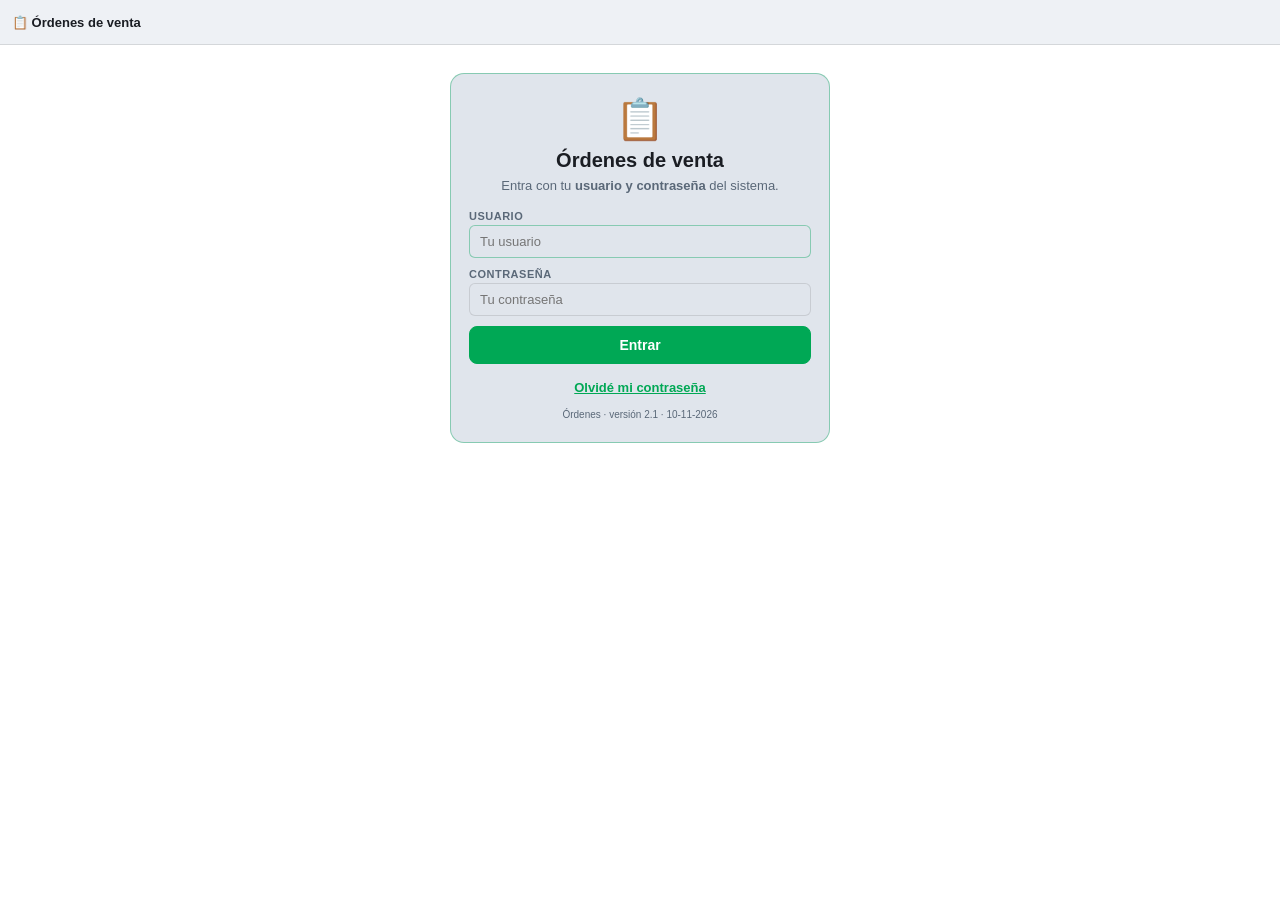
==== commit b24ce0d5: "Add files via upload" ====
--- a/ordenes/index.html
+++ b/ordenes/index.html
@@ -4,12 +4,12 @@
 <meta charset="UTF-8">
 <meta name="viewport" content="width=device-width, initial-scale=1, viewport-fit=cover">
 <meta name="theme-color" content="#eef1f5">
-<meta name="cm-ver" content="2.0">
+<meta name="cm-ver" content="2.1">
 <title>Órdenes · ControlMaster</title>
 <link rel="icon" type="image/svg+xml" href="favicon.svg">
 <link rel="icon" type="image/png" sizes="32x32" href="favicon-32.png">
 <link rel="apple-touch-icon" href="icono-180.png">
-<link rel="stylesheet" href="ordenes.css?v=2.0">
+<link rel="stylesheet" href="ordenes.css?v=2.1">
 </head>
 <body class="light">
 
@@ -111,7 +111,7 @@
 <div class="cargando oculto" id="cargando"><div class="cg-box"><div class="cg-sp"></div><div class="cg-txt" id="cgTxt">Cargando…</div><div class="cg-sub" id="cgSub"></div></div></div>
 <div id="toast"></div>
 
-<script src="ov.js?v=2.0"></script>
-<script src="escaner.js?v=2.0"></script>
+<script src="ov.js?v=2.1"></script>
+<script src="escaner.js?v=2.1"></script>
 </body>
 </html>
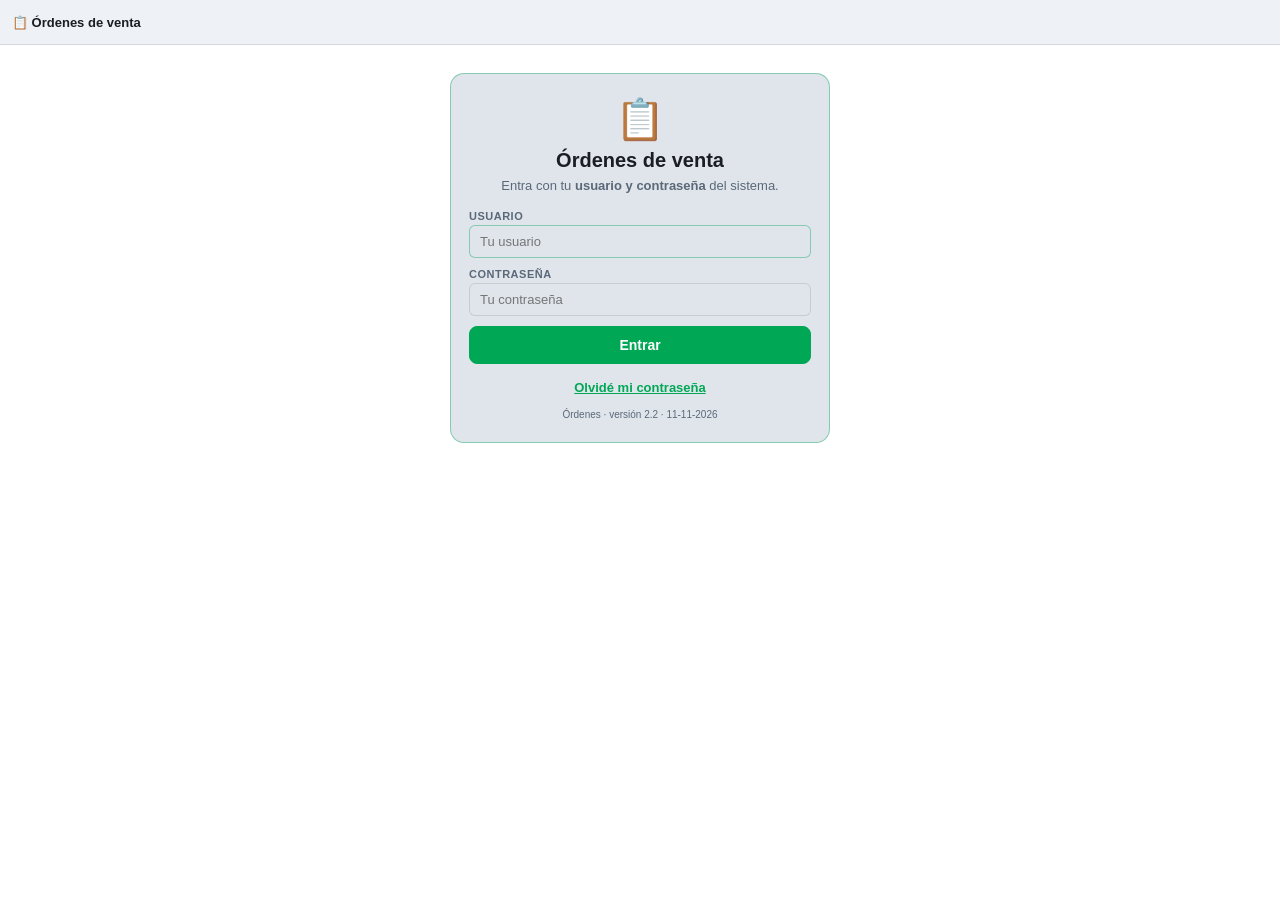
==== commit a3202577: "Add files via upload" ====
--- a/ordenes/index.html
+++ b/ordenes/index.html
@@ -4,12 +4,12 @@
 <meta charset="UTF-8">
 <meta name="viewport" content="width=device-width, initial-scale=1, viewport-fit=cover">
 <meta name="theme-color" content="#eef1f5">
-<meta name="cm-ver" content="2.1">
+<meta name="cm-ver" content="2.2">
 <title>Órdenes · ControlMaster</title>
 <link rel="icon" type="image/svg+xml" href="favicon.svg">
 <link rel="icon" type="image/png" sizes="32x32" href="favicon-32.png">
 <link rel="apple-touch-icon" href="icono-180.png">
-<link rel="stylesheet" href="ordenes.css?v=2.1">
+<link rel="stylesheet" href="ordenes.css?v=2.2">
 </head>
 <body class="light">
 
@@ -111,7 +111,7 @@
 <div class="cargando oculto" id="cargando"><div class="cg-box"><div class="cg-sp"></div><div class="cg-txt" id="cgTxt">Cargando…</div><div class="cg-sub" id="cgSub"></div></div></div>
 <div id="toast"></div>
 
-<script src="ov.js?v=2.1"></script>
-<script src="escaner.js?v=2.1"></script>
+<script src="ov.js?v=2.2"></script>
+<script src="escaner.js?v=2.2"></script>
 </body>
 </html>
--- a/ordenes/ordenes.css
+++ b/ordenes/ordenes.css
@@ -164,6 +164,10 @@
 .barra-total .bt-tot{flex:1;min-width:0;}
 .barra-total .bt-tot b{display:block;font-size:22px;font-weight:900;color:var(--green);line-height:1.1;white-space:nowrap;}
 .barra-total .bt-tot span{font-size:12px;font-weight:700;color:var(--text-dim);}
+/* 2.2: el segundo monto (debajo del total) se lee bien */
+.barra-total .bt-tot .bt-seg{font-size:16px;font-weight:800;color:var(--text);}
+.barra-total .bt-tot b small{font-size:13px;font-weight:800;opacity:0.75;margin-left:4px;}
+.barra-total .bt-tot .bt-seg small{font-size:11px;opacity:0.7;margin-left:3px;}
 .barra-total .btn{padding:14px 18px;font-size:15px;border-radius:11px;}
 .ord-card{border:1px solid var(--border);border-radius:10px;padding:10px 12px;margin-bottom:8px;background:var(--bg3);}
 .ord-fila{display:flex;justify-content:space-between;align-items:center;gap:8px;}
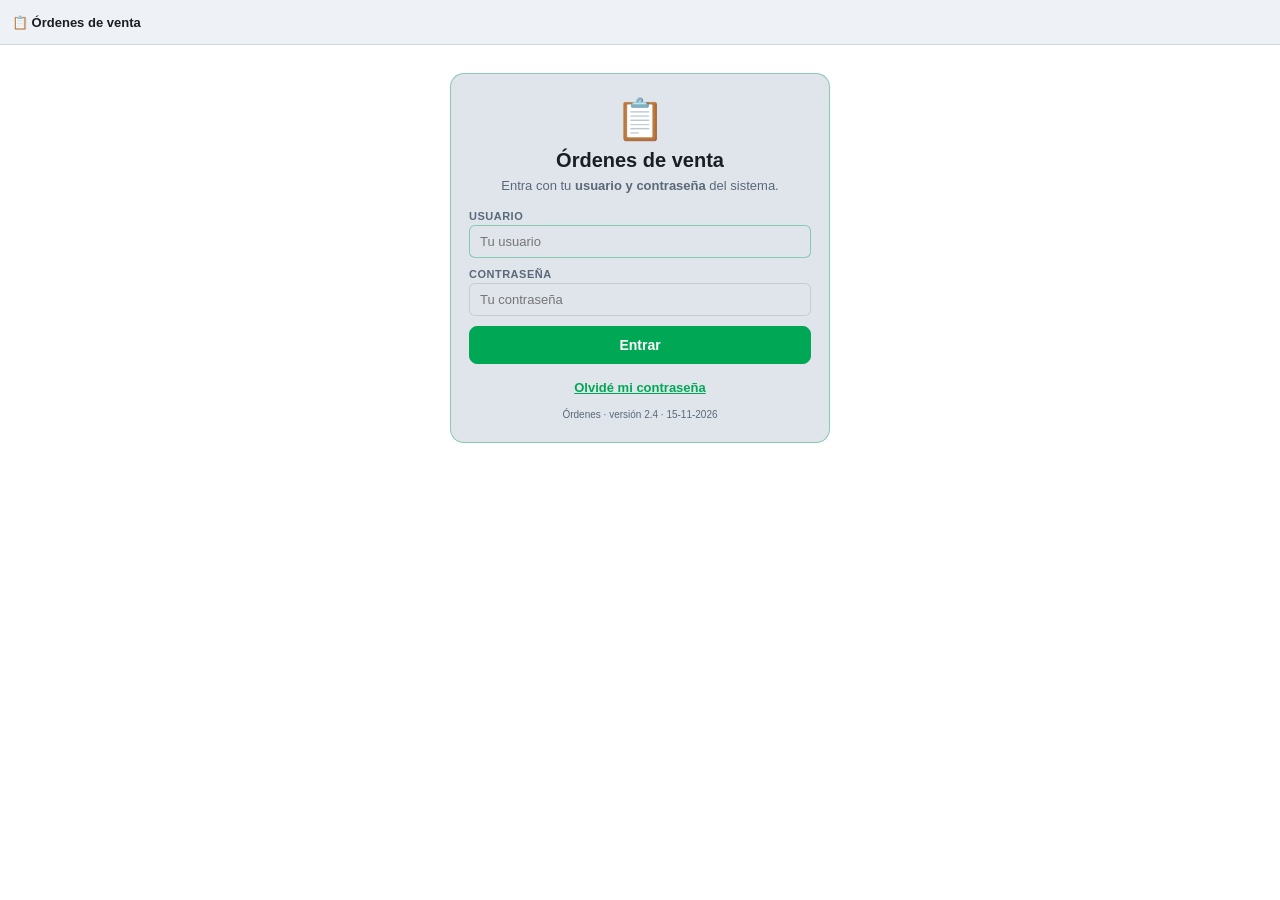
==== commit 2bc78d28: "Órdenes 2.4 a producción Desde cm-caja-pruebas c9c3d50. Respaldo de la versión anterior (caja 4.9 + " ====
--- a/ordenes/index.html
+++ b/ordenes/index.html
@@ -4,12 +4,12 @@
 <meta charset="UTF-8">
 <meta name="viewport" content="width=device-width, initial-scale=1, viewport-fit=cover">
 <meta name="theme-color" content="#eef1f5">
-<meta name="cm-ver" content="2.2">
+<meta name="cm-ver" content="2.4">
 <title>Órdenes · ControlMaster</title>
 <link rel="icon" type="image/svg+xml" href="favicon.svg">
 <link rel="icon" type="image/png" sizes="32x32" href="favicon-32.png">
 <link rel="apple-touch-icon" href="icono-180.png">
-<link rel="stylesheet" href="ordenes.css?v=2.2">
+<link rel="stylesheet" href="ordenes.css?v=2.4">
 </head>
 <body class="light">
 
@@ -24,7 +24,7 @@
   <div class="menu-vta-info" id="menuInfo"></div>
   <button type="button" class="menu-vta-item" onclick="cerrarMenu();actualizarDatos(true)"><span class="mv-ico">🔄</span><span><span class="mv-tit">Actualizar datos</span><span class="mv-sub">Productos, precios, existencias y clientes (con internet)</span></span></button>
   <button type="button" class="menu-vta-item" onclick="cerrarMenu();cambiarTema()"><span class="mv-ico">🌙</span><span><span class="mv-tit">Cambiar tema</span><span class="mv-sub">Claro u oscuro</span></span></button>
-  <button type="button" class="menu-vta-item" onclick="cerrarMenu();salir()"><span class="mv-ico">🚪</span><span><span class="mv-tit">Salir</span><span class="mv-sub">La próxima vez entras con tu usuario y contraseña</span></span></button>
+  <button type="button" class="menu-vta-item" onclick="cerrarMenu();salir()"><span class="mv-ico">🚪</span><span><span class="mv-tit">Salir</span><span class="mv-sub">Cierra tu sesión y vuelve a la entrada del sistema</span></span></button>
 </div>
 
 <!-- ENTRAR: usuario y contraseña del sistema (2.0) -->
@@ -76,6 +76,7 @@
         <div class="blq oculto" id="vendBlq">
           <div class="blq-tit">🧑‍💼 Vendedor</div>
           <select class="inp" id="selVend" onchange="O.vendedorId=Number(this.value)||0;guardarBorrador()"></select>
+          <div class="oculto" id="vendDir" style="font-size:13px;line-height:1.45;">🏪 <b>Venta directa</b> (sin vendedor ni comisión). Si vendes con comisión, pídele al administrador que te marque como <b>🧑‍💼 Vendedor</b> en Configuración → Usuarios.</div>
         </div>
         <div class="blq oculto" id="monBlq">
           <div class="blq-tit">💱 ¿Cómo va la orden?</div>
@@ -111,7 +112,7 @@
 <div class="cargando oculto" id="cargando"><div class="cg-box"><div class="cg-sp"></div><div class="cg-txt" id="cgTxt">Cargando…</div><div class="cg-sub" id="cgSub"></div></div></div>
 <div id="toast"></div>
 
-<script src="ov.js?v=2.2"></script>
-<script src="escaner.js?v=2.2"></script>
+<script src="ov.js?v=2.4"></script>
+<script src="escaner.js?v=2.4"></script>
 </body>
 </html>
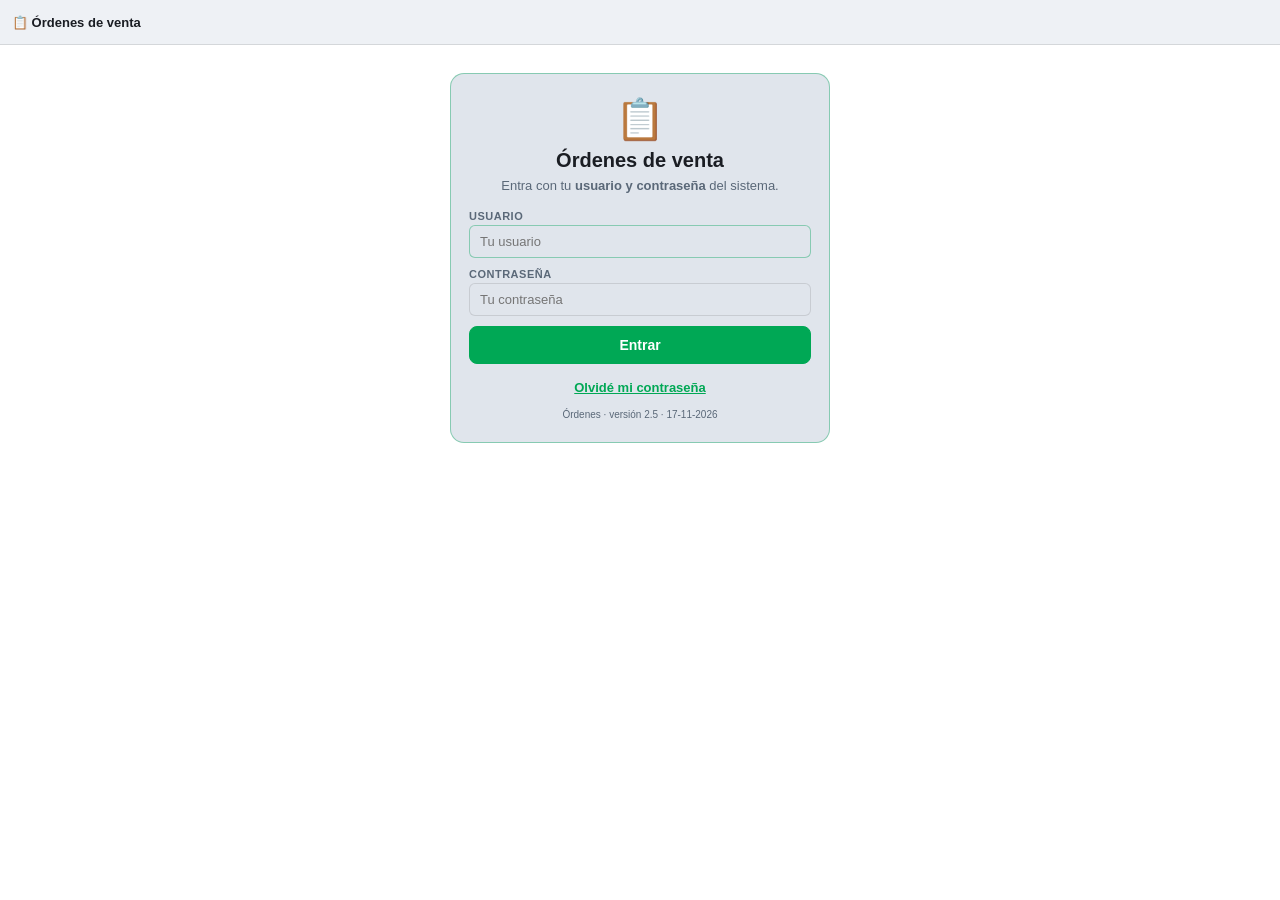
==== commit 756fb37b: "Caja 5.1a y Órdenes 2.5 a producción Caja 5.1a - Orden de vendedor o pedido web cargado en la factur" ====
--- a/ordenes/index.html
+++ b/ordenes/index.html
@@ -4,12 +4,12 @@
 <meta charset="UTF-8">
 <meta name="viewport" content="width=device-width, initial-scale=1, viewport-fit=cover">
 <meta name="theme-color" content="#eef1f5">
-<meta name="cm-ver" content="2.4">
+<meta name="cm-ver" content="2.5">
 <title>Órdenes · ControlMaster</title>
 <link rel="icon" type="image/svg+xml" href="favicon.svg">
 <link rel="icon" type="image/png" sizes="32x32" href="favicon-32.png">
 <link rel="apple-touch-icon" href="icono-180.png">
-<link rel="stylesheet" href="ordenes.css?v=2.4">
+<link rel="stylesheet" href="ordenes.css?v=2.5">
 </head>
 <body class="light">
 
@@ -112,7 +112,7 @@
 <div class="cargando oculto" id="cargando"><div class="cg-box"><div class="cg-sp"></div><div class="cg-txt" id="cgTxt">Cargando…</div><div class="cg-sub" id="cgSub"></div></div></div>
 <div id="toast"></div>
 
-<script src="ov.js?v=2.4"></script>
-<script src="escaner.js?v=2.4"></script>
+<script src="ov.js?v=2.5"></script>
+<script src="escaner.js?v=2.5"></script>
 </body>
 </html>
--- a/ordenes/ordenes.css
+++ b/ordenes/ordenes.css
@@ -153,8 +153,13 @@
 .paso button:first-child{border-radius:9px 0 0 9px;border-right:none;} .paso button:last-child{border-radius:0 9px 9px 0;border-left:none;}
 .paso input{width:58px;height:38px;border:1px solid var(--border);background:var(--bg2);text-align:center;font-size:16px;font-weight:800;border-radius:0;}
 .lin select{padding:7px 6px;border-radius:7px;border:1px solid var(--border);background:var(--bg3);font-size:13px;}
-.lin .l-tot{margin-left:auto;font-size:17px;font-weight:900;color:var(--green);white-space:nowrap;}
-.lin .l-pu{font-size:12px;color:var(--text-dim);}
+.lin .l-tot{margin-left:auto;display:flex;flex-direction:column;align-items:flex-end;white-space:nowrap;}
+.lin .l-tot-m{font-size:17px;font-weight:900;color:var(--green);}
+.lin .l-tot-m small{font-size:11px;font-weight:800;}
+.lin .l-pu{display:flex;flex-direction:column;font-size:12px;color:var(--text-dim);white-space:nowrap;}
+.lin .l-pu-m{font-weight:700;}
+.lin .l-eq{display:block;font-size:11px;font-weight:600;color:var(--text-dim);line-height:1.35;}
+.lin .l-cod{display:block;font-size:11px;font-weight:600;color:var(--text-dim);margin-top:2px;}
 .lin input.man{width:110px;padding:7px 8px;border-radius:7px;border:1px solid var(--border-g);background:var(--bg2);font-size:15px;font-weight:800;}
 .lin .l-aviso{font-size:11px;font-weight:800;color:#e74c3c;margin-top:6px;}
 .vacio{text-align:center;padding:22px 10px;color:var(--text-dim);font-size:13px;line-height:1.6;}
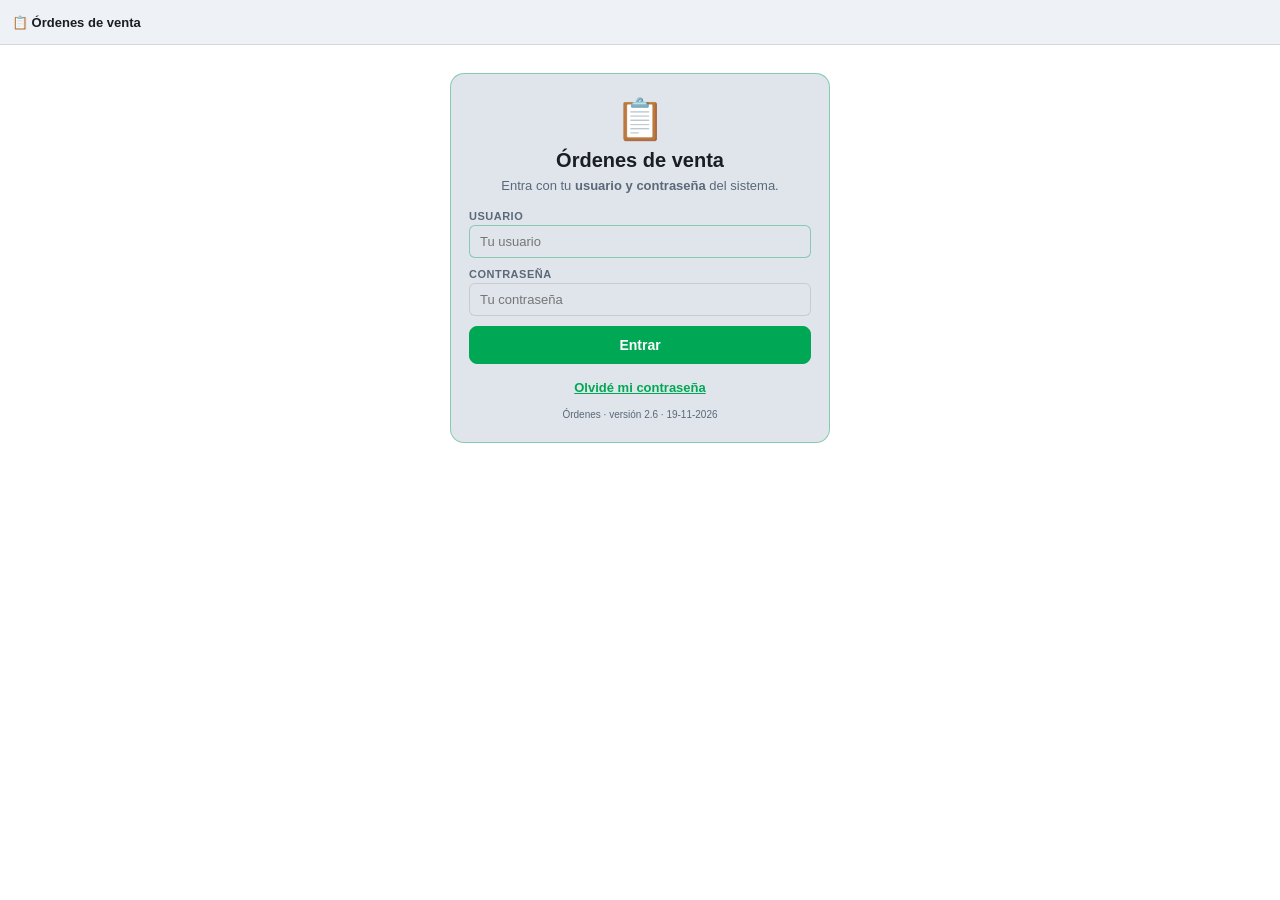
==== commit 22566eb0: "Caja 5.2 y Órdenes 2.6 a producción Caja 5.2: existencias cada minuto (con el sello del sistema), de" ====
--- a/ordenes/index.html
+++ b/ordenes/index.html
@@ -4,12 +4,12 @@
 <meta charset="UTF-8">
 <meta name="viewport" content="width=device-width, initial-scale=1, viewport-fit=cover">
 <meta name="theme-color" content="#eef1f5">
-<meta name="cm-ver" content="2.5">
+<meta name="cm-ver" content="2.6">
 <title>Órdenes · ControlMaster</title>
 <link rel="icon" type="image/svg+xml" href="favicon.svg">
 <link rel="icon" type="image/png" sizes="32x32" href="favicon-32.png">
 <link rel="apple-touch-icon" href="icono-180.png">
-<link rel="stylesheet" href="ordenes.css?v=2.5">
+<link rel="stylesheet" href="ordenes.css?v=2.6">
 </head>
 <body class="light">
 
@@ -112,7 +112,7 @@
 <div class="cargando oculto" id="cargando"><div class="cg-box"><div class="cg-sp"></div><div class="cg-txt" id="cgTxt">Cargando…</div><div class="cg-sub" id="cgSub"></div></div></div>
 <div id="toast"></div>
 
-<script src="ov.js?v=2.5"></script>
-<script src="escaner.js?v=2.5"></script>
+<script src="ov.js?v=2.6"></script>
+<script src="escaner.js?v=2.6"></script>
 </body>
 </html>
